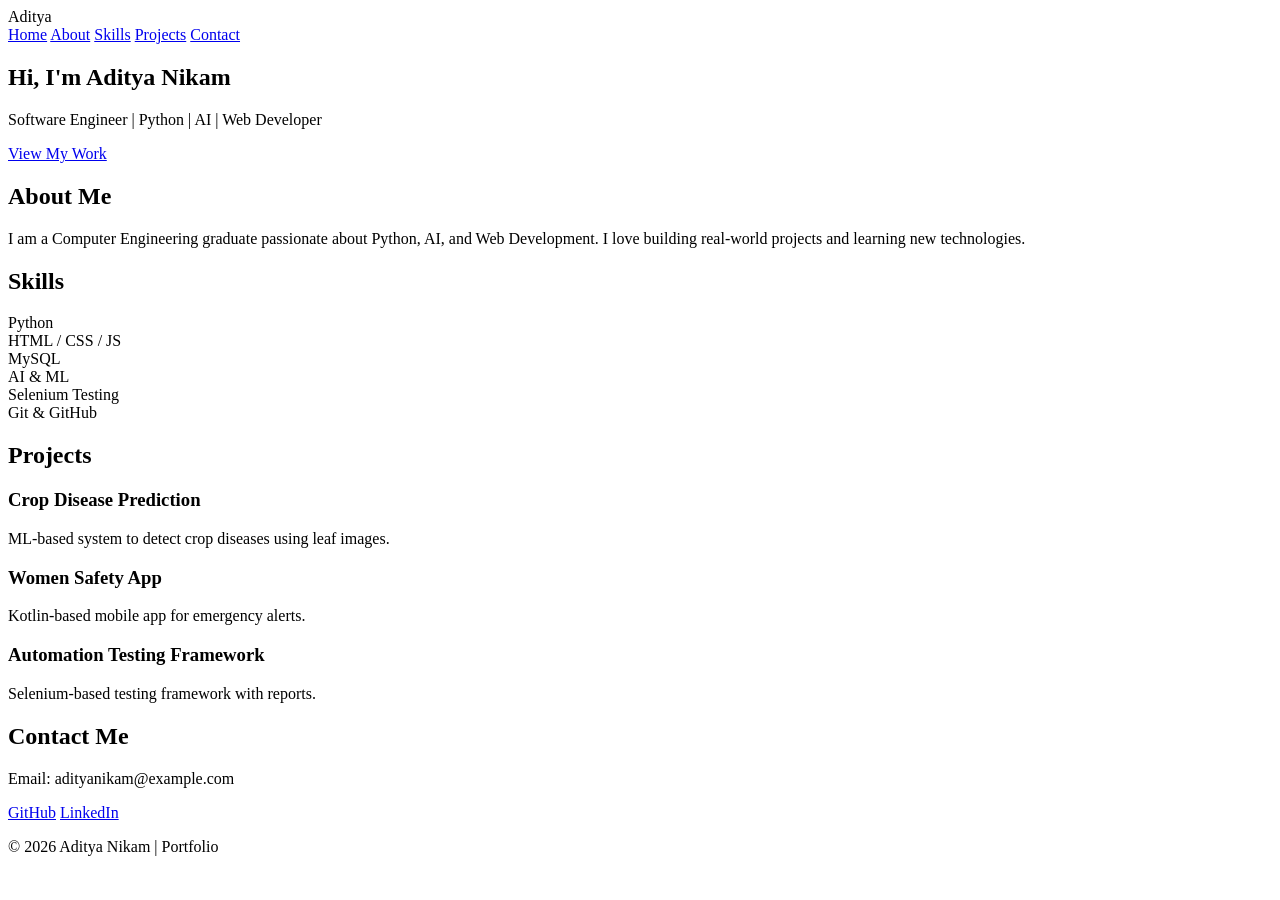
==== index.html @ aa7277f7 "Add initial portfolio HTML structure" ====
<!DOCTYPE html>
<html lang="en">
<head>
  <meta charset="UTF-8">
  <meta name="viewport" content="width=device-width, initial-scale=1.0">
  <title>Aditya Nikam | Portfolio</title>
  <link rel="stylesheet" href="style.css">
</head>
<body>

<header>
  <div class="logo">Aditya</div>
  <nav>
    <a href="#home">Home</a>
    <a href="#about">About</a>
    <a href="#skills">Skills</a>
    <a href="#projects">Projects</a>
    <a href="#contact">Contact</a>
  </nav>
</header>

<section id="home" class="hero">
  <h1>Hi, I'm <span>Aditya Nikam</span></h1>
  <p>Software Engineer | Python | AI | Web Developer</p>
  <a href="#projects" class="btn">View My Work</a>
</section>

<section id="about" class="section">
  <h2>About Me</h2>
  <p>
    I am a Computer Engineering graduate passionate about Python, AI, and Web Development.
    I love building real-world projects and learning new technologies.
  </p>
</section>

<section id="skills" class="section">
  <h2>Skills</h2>
  <div class="skills-grid">
    <div>Python</div>
    <div>HTML / CSS / JS</div>
    <div>MySQL</div>
    <div>AI & ML</div>
    <div>Selenium Testing</div>
    <div>Git & GitHub</div>
  </div>
</section>

<section id="projects" class="section">
  <h2>Projects</h2>
  <div class="projects-grid">
    <div class="card">
      <h3>Crop Disease Prediction</h3>
      <p>ML-based system to detect crop diseases using leaf images.</p>
    </div>
    <div class="card">
      <h3>Women Safety App</h3>
      <p>Kotlin-based mobile app for emergency alerts.</p>
    </div>
    <div class="card">
      <h3>Automation Testing Framework</h3>
      <p>Selenium-based testing framework with reports.</p>
    </div>
  </div>
</section>

<section id="contact" class="section">
  <h2>Contact Me</h2>
  <p>Email: adityanikam@example.com</p>
  <div class="social">
    <a href="https://github.com/adityanikam20">GitHub</a>
    <a href="#">LinkedIn</a>
  </div>
</section>

<footer>
  <p>© 2026 Aditya Nikam | Portfolio</p>
</footer>

<script src="script.js"></script>
</body>
</html>
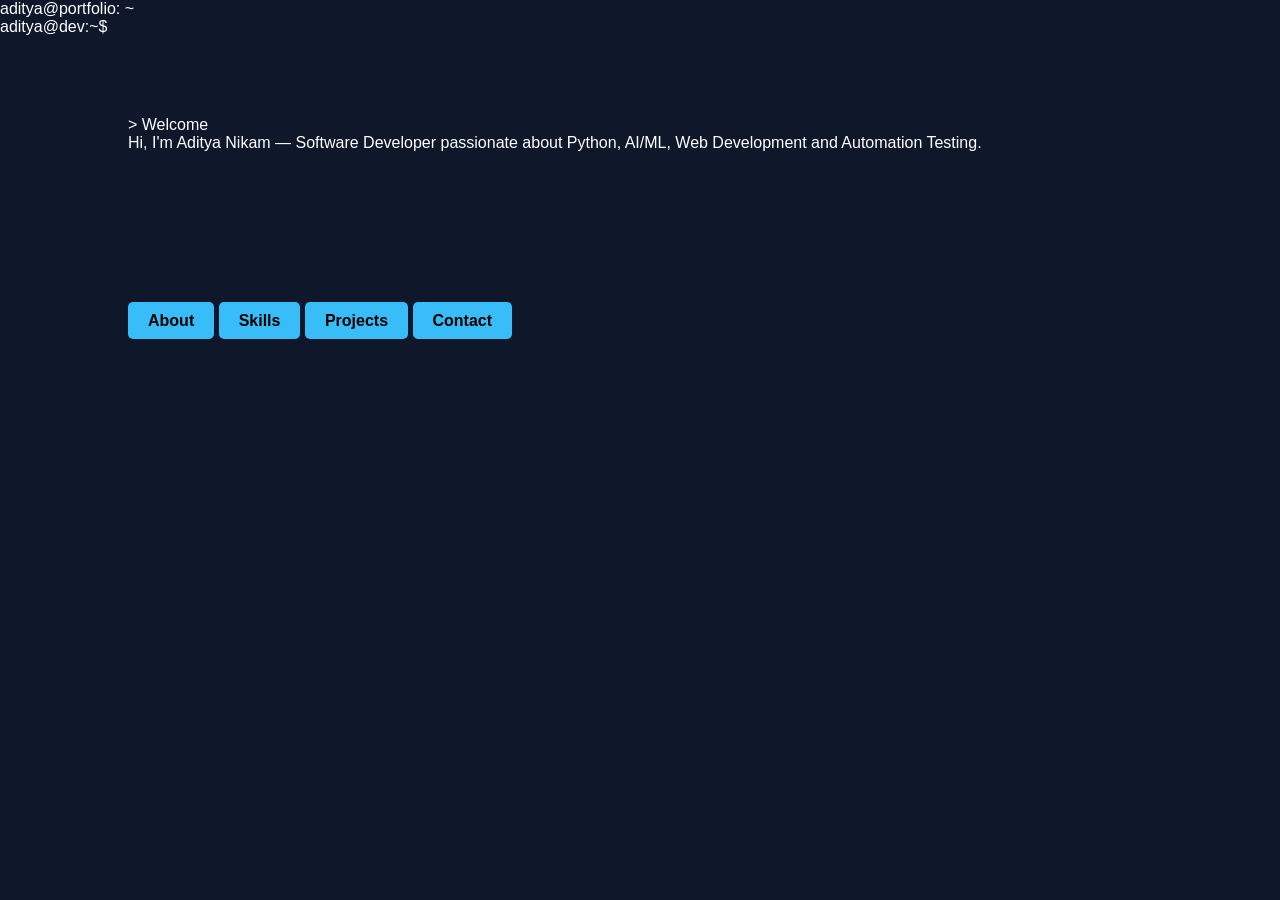
==== commit d5cd8e28: "Revamp portfolio layout and content" ====
--- a/index.html
+++ b/index.html
@@ -1,81 +1,39 @@
 <!DOCTYPE html>
 <html lang="en">
 <head>
-  <meta charset="UTF-8">
-  <meta name="viewport" content="width=device-width, initial-scale=1.0">
-  <title>Aditya Nikam | Portfolio</title>
-  <link rel="stylesheet" href="style.css">
+<meta charset="UTF-8" />
+<meta name="viewport" content="width=device-width, initial-scale=1.0" />
+<title>Aditya Nikam | Terminal Portfolio</title>
+<link rel="stylesheet" href="style.css">
 </head>
 <body>
+<div class="terminal">
+<div class="terminal-header">
+<div class="dot red"></div>
+<div class="dot yellow"></div>
+<div class="dot green"></div>
+<div class="title">aditya@portfolio: ~</div>
+</div>
+<div class="terminal-body">
+<div>
+<span class="prompt">aditya@dev</span>:<span class="path">~</span>$ <span class="cmd typing" id="type"></span>
+</div>
 
-<header>
-  <div class="logo">Aditya</div>
-  <nav>
-    <a href="#home">Home</a>
-    <a href="#about">About</a>
-    <a href="#skills">Skills</a>
-    <a href="#projects">Projects</a>
-    <a href="#contact">Contact</a>
-  </nav>
-</header>
 
-<section id="home" class="hero">
-  <h1>Hi, I'm <span>Aditya Nikam</span></h1>
-  <p>Software Engineer | Python | AI | Web Developer</p>
-  <a href="#projects" class="btn">View My Work</a>
-</section>
+<div class="section">
+<p class="highlight">> Welcome</p>
+<p class="muted">Hi, I'm Aditya Nikam — Software Developer passionate about Python, AI/ML, Web Development and Automation Testing.</p>
+</div>
 
-<section id="about" class="section">
-  <h2>About Me</h2>
-  <p>
-    I am a Computer Engineering graduate passionate about Python, AI, and Web Development.
-    I love building real-world projects and learning new technologies.
-  </p>
-</section>
 
-<section id="skills" class="section">
-  <h2>Skills</h2>
-  <div class="skills-grid">
-    <div>Python</div>
-    <div>HTML / CSS / JS</div>
-    <div>MySQL</div>
-    <div>AI & ML</div>
-    <div>Selenium Testing</div>
-    <div>Git & GitHub</div>
-  </div>
-</section>
-
-<section id="projects" class="section">
-  <h2>Projects</h2>
-  <div class="projects-grid">
-    <div class="card">
-      <h3>Crop Disease Prediction</h3>
-      <p>ML-based system to detect crop diseases using leaf images.</p>
-    </div>
-    <div class="card">
-      <h3>Women Safety App</h3>
-      <p>Kotlin-based mobile app for emergency alerts.</p>
-    </div>
-    <div class="card">
-      <h3>Automation Testing Framework</h3>
-      <p>Selenium-based testing framework with reports.</p>
-    </div>
-  </div>
-</section>
-
-<section id="contact" class="section">
-  <h2>Contact Me</h2>
-  <p>Email: adityanikam@example.com</p>
-  <div class="social">
-    <a href="https://github.com/adityanikam20">GitHub</a>
-    <a href="#">LinkedIn</a>
-  </div>
-</section>
-
-<footer>
-  <p>© 2026 Aditya Nikam | Portfolio</p>
-</footer>
-
+<div class="section nav-links">
+<a class="btn" href="about.html">About</a>
+<a class="btn" href="skills.html">Skills</a>
+<a class="btn" href="projects.html">Projects</a>
+<a class="btn" href="contact.html">Contact</a>
+</div>
+</div>
+</div>
 <script src="script.js"></script>
 </body>
 </html>
--- a/style.css
+++ b/style.css
@@ -0,0 +1,97 @@
+* {
+  margin: 0;
+  padding: 0;
+  box-sizing: border-box;
+  font-family: Arial, sans-serif;
+}
+
+body {
+  background: #0f172a;
+  color: #fff;
+}
+
+header {
+  display: flex;
+  justify-content: space-between;
+  align-items: center;
+  padding: 15px 10%;
+  position: fixed;
+  width: 100%;
+  top: 0;
+  background: rgba(15, 23, 42, 0.9);
+  z-index: 1000;
+}
+
+.logo {
+  font-size: 22px;
+  font-weight: bold;
+  color: #38bdf8;
+}
+
+nav a {
+  margin-left: 20px;
+  text-decoration: none;
+  color: #fff;
+  transition: 0.3s;
+}
+
+nav a:hover {
+  color: #38bdf8;
+}
+
+.hero {
+  height: 100vh;
+  display: flex;
+  flex-direction: column;
+  justify-content: center;
+  align-items: center;
+  text-align: center;
+}
+
+.hero span {
+  color: #38bdf8;
+}
+
+.btn {
+  margin-top: 20px;
+  padding: 10px 20px;
+  background: #38bdf8;
+  color: #000;
+  border-radius: 5px;
+  text-decoration: none;
+  font-weight: bold;
+}
+
+.section {
+  padding: 80px 10%;
+}
+
+h2 {
+  margin-bottom: 20px;
+  font-size: 32px;
+  color: #38bdf8;
+}
+
+.skills-grid, .projects-grid {
+  display: grid;
+  grid-template-columns: repeat(auto-fit, minmax(200px, 1fr));
+  gap: 20px;
+}
+
+.skills-grid div, .card {
+  background: #020617;
+  padding: 15px;
+  border-radius: 10px;
+  text-align: center;
+  transition: 0.3s;
+}
+
+.skills-grid div:hover, .card:hover {
+  transform: scale(1.05);
+}
+
+footer {
+  text-align: center;
+  padding: 20px;
+  background: #020617;
+}
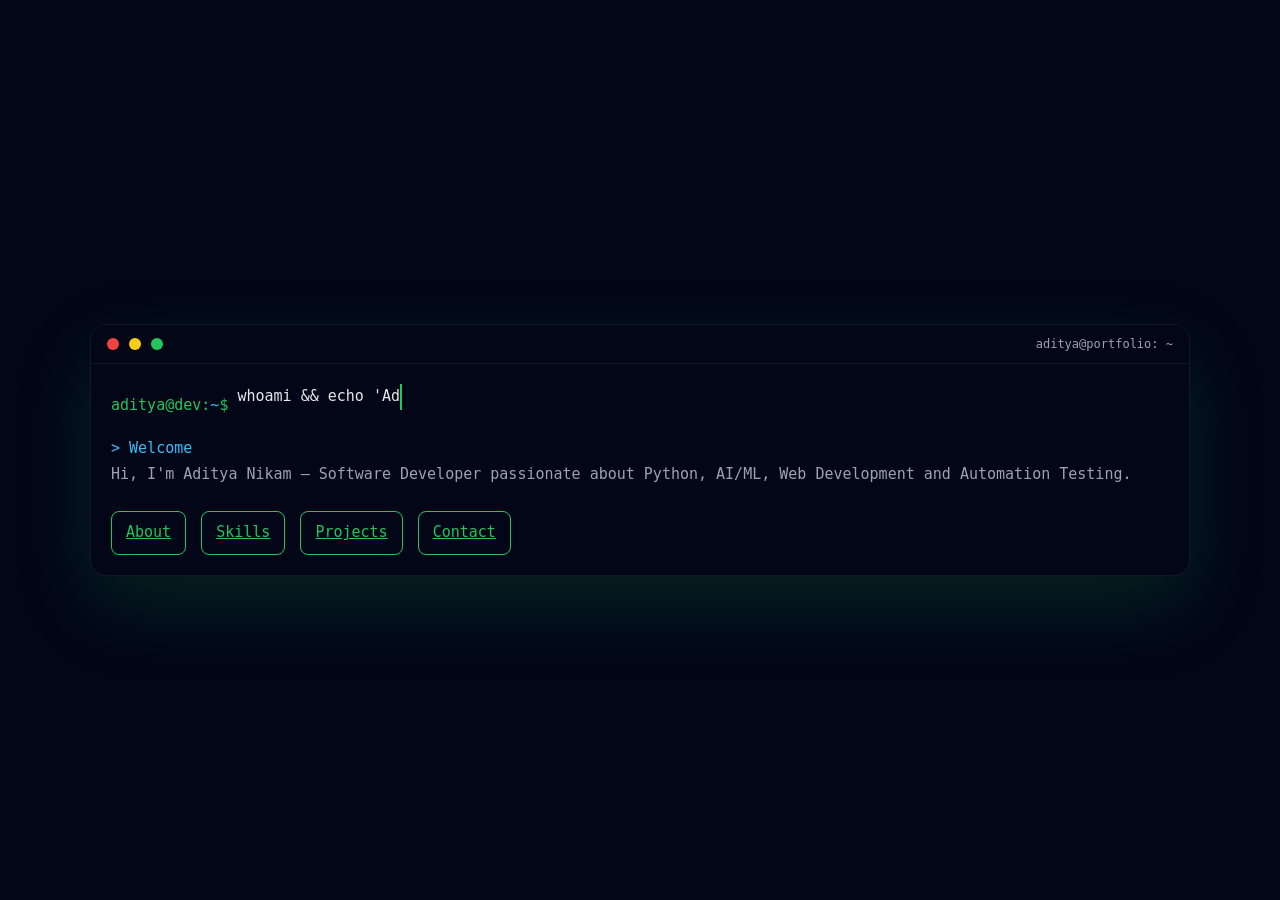
==== commit 960b39bd: "Add terminal line to index.html Added a new terminal line to the HTML structure." ====
--- a/index.html
+++ b/index.html
@@ -16,7 +16,10 @@
 </div>
 <div class="terminal-body">
 <div>
-<span class="prompt">aditya@dev</span>:<span class="path">~</span>$ <span class="cmd typing" id="type"></span>
+<div class="terminal-line">
+  <span class="prompt">aditya@dev</span>:<span class="path">~</span>$ 
+  <span class="cmd typing" id="type"></span>
+</div>
 </div>
 
 
--- a/style.css
+++ b/style.css
@@ -1,97 +1,19 @@
-* {
-  margin: 0;
-  padding: 0;
-  box-sizing: border-box;
-  font-family: Arial, sans-serif;
-}
+*{margin:0;padding:0;box-sizing:border-box;font-family:'JetBrains Mono',monospace}
+body{background:#020617;color:#22c55e;min-height:100vh;display:flex;align-items:center;justify-content:center;padding:20px}
+.terminal{width:100%;max-width:1100px;background:#020617;border:1px solid #0f172a;border-radius:16px;box-shadow:0 30px 80px rgba(34,197,94,0.15);overflow:hidden}
+.terminal-header{display:flex;align-items:center;gap:10px;padding:12px 16px;background:#020617;border-bottom:1px solid #0f172a}
+.dot{width:12px;height:12px;border-radius:50%}
+.red{background:#ef4444}.yellow{background:#facc15}.green{background:#22c55e}
+.title{margin-left:auto;color:#9ca3af;font-size:12px}
+.terminal-body{padding:20px;line-height:1.7;font-size:15px}
+.prompt{color:#22c55e}.path{color:#38bdf8}.cmd{color:#e5e7eb}
+.typing{border-right:2px solid #22c55e;white-space:nowrap;overflow:hidden;display:inline-block}
+.section{margin-top:18px}
+.grid{display:grid;grid-template-columns:repeat(auto-fit,minmax(220px,1fr));gap:14px;margin-top:10px}
+.card{background:#020617;border:1px solid #0f172a;border-radius:12px;padding:14px;transition:.3s}
+.card:hover{transform:translateY(-6px);border-color:#22c55e}
+.btn{display:inline-block;margin:6px 6px 0 0;padding:8px 14px;border:1px solid #22c55e;border-radius:8px;color:#22c55e;transition:.3s}
+.btn:hover{background:#22c55e;color:#020617}
+.highlight{color:#38bdf8}.muted{color:#9ca3af}
+@media(max-width:768px){.terminal-body{font-size:14px;padding:16px}}
 
-body {
-  background: #0f172a;
-  color: #fff;
-}
-
-header {
-  display: flex;
-  justify-content: space-between;
-  align-items: center;
-  padding: 15px 10%;
-  position: fixed;
-  width: 100%;
-  top: 0;
-  background: rgba(15, 23, 42, 0.9);
-  z-index: 1000;
-}
-
-.logo {
-  font-size: 22px;
-  font-weight: bold;
-  color: #38bdf8;
-}
-
-nav a {
-  margin-left: 20px;
-  text-decoration: none;
-  color: #fff;
-  transition: 0.3s;
-}
-
-nav a:hover {
-  color: #38bdf8;
-}
-
-.hero {
-  height: 100vh;
-  display: flex;
-  flex-direction: column;
-  justify-content: center;
-  align-items: center;
-  text-align: center;
-}
-
-.hero span {
-  color: #38bdf8;
-}
-
-.btn {
-  margin-top: 20px;
-  padding: 10px 20px;
-  background: #38bdf8;
-  color: #000;
-  border-radius: 5px;
-  text-decoration: none;
-  font-weight: bold;
-}
-
-.section {
-  padding: 80px 10%;
-}
-
-h2 {
-  margin-bottom: 20px;
-  font-size: 32px;
-  color: #38bdf8;
-}
-
-.skills-grid, .projects-grid {
-  display: grid;
-  grid-template-columns: repeat(auto-fit, minmax(200px, 1fr));
-  gap: 20px;
-}
-
-.skills-grid div, .card {
-  background: #020617;
-  padding: 15px;
-  border-radius: 10px;
-  text-align: center;
-  transition: 0.3s;
-}
-
-.skills-grid div:hover, .card:hover {
-  transform: scale(1.05);
-}
-
-footer {
-  text-align: center;
-  padding: 20px;
-  background: #020617;
-}
